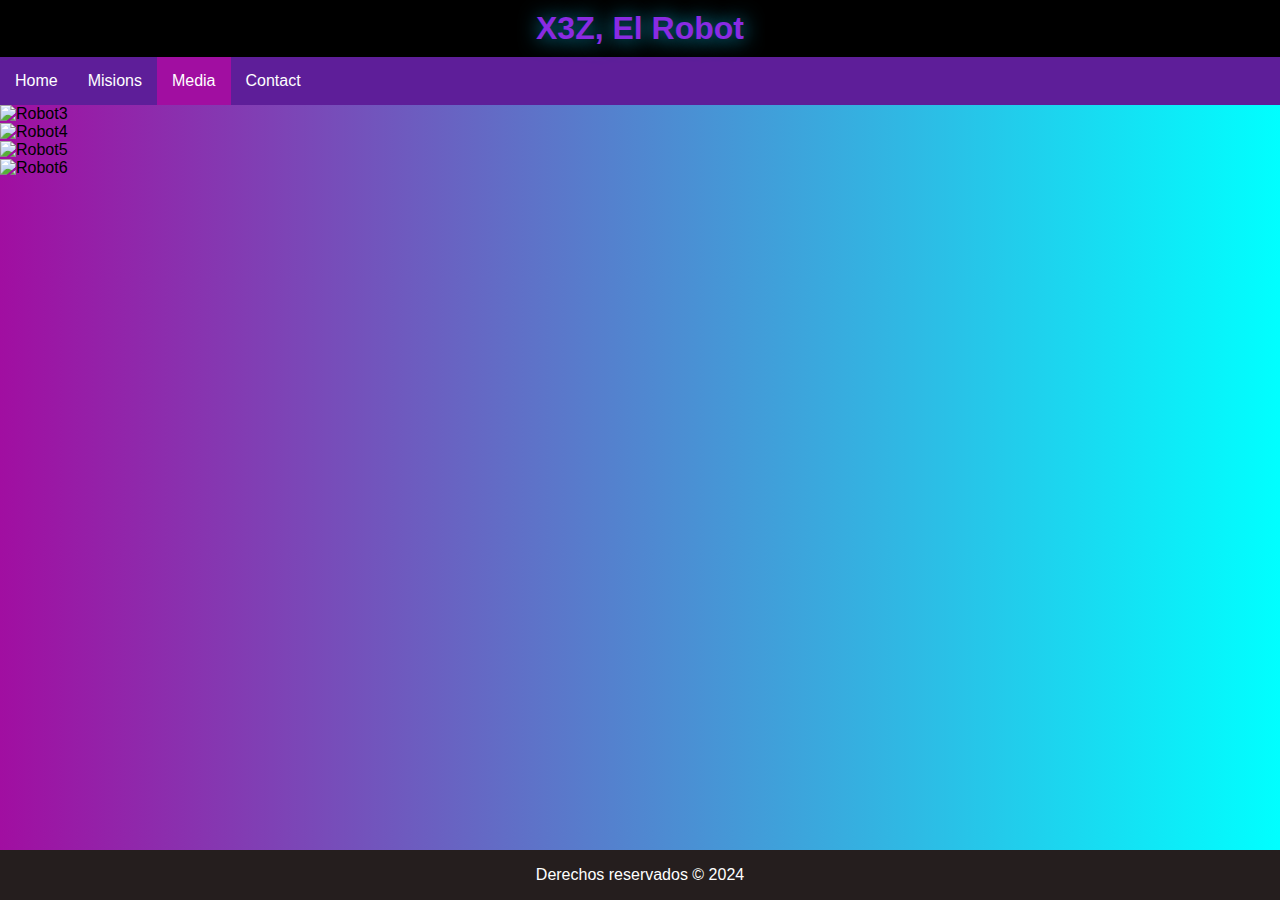
==== audiovisuales.html @ ef45f9b8 "Subida proyecto CSS" ====
<!DOCTYPE html>
<html lang="en">

<head>
    <meta charset="UTF-8">
    <meta http-equiv="X-UA-Compatible" content="IE=edge">
    <meta name="viewport" content="width=device-width, initial-scale=1.0">
    <link rel="shortcut icon" href="/assets/favicon.png" type="image/x-icon">
    <link rel="stylesheet" href="style.css">
    <link rel="stylesheet" href="/proyecto CSS/styles/audiovisuales.css">
    <title>X3Z, el robot</title>
    

</head>

<body>

    <header>
        <h1 class="titulo">X3Z, El Robot</h1>
        <nav>
            <ul>
                <li><a href="index.html">Home</a></li>
                <li><a href="misiones.html">Misions</a></li>
                <li><a class="active" href="audiovisuales.html">Media</a></li>
                <li><a href="contacto.html">Contact</a></li>
            </ul>
        </nav>
    </header>


    <section>
        <div>
            <div class="centrado"><img src="/Proyecto CSS/assets/img3.jpg" alt="Robot3" width="400"></div>
            <div class="centrado"><img src="/Proyecto CSS/assets/img4.jpg" alt="Robot4" width="400"></div>
            <div class="centrado"><img src="/Proyecto CSS/assets/img5.jpg" alt="Robot5" width="400"></div>
            <div class="centrado"><img src="/Proyecto CSS/assets/img6.jpg" alt="Robot6" width="400"></div>
        </div>
    </section>


    <footer>
        <p>Derechos reservados &copy; 2024</p>
    </footer>


</body>

</html>
---- style.css ----
body{
    font-family: 'Lucida Sans', 'Lucida Sans Regular', 'Lucida Grande', 'Lucida Sans Unicode', Geneva, Verdana, sans-serif;
    background: linear-gradient(to right, rgb(161, 14, 161), aqua);
    padding: 0;
    margin: 0;
    padding-bottom: 100px;
}

header{
    text-align: center;
}

.titulo{
    font-family: 'Segoe UI', Tahoma, Geneva, Verdana, sans-serif;
    text-shadow: 1px 1px 20px rgb(17, 171, 209);
}


.active{
    background-color: rgb(161, 14, 161);
}

ul{
    list-style-type: none;
    margin: 0;
    padding: 0;
    overflow: hidden;
    background-color: rgb(94, 30, 153);
}

li {
    float: left;
}

li a{
    display: block;
    color: white;
    text-align: center;
    padding: 15px;
    text-decoration: none;
}

li a:hover:not(.active){
    background-color: rgb(49, 49, 187);
}

h1{
    background-color: black;
    padding: 10px;
    margin: 0;
    color:blueviolet;
}

footer{
    background-color: rgb(37, 30, 30);
    color: white;
    padding: 5 px;
    text-align: center;
    position: fixed;
    bottom: 0;
    width: 100%;
}
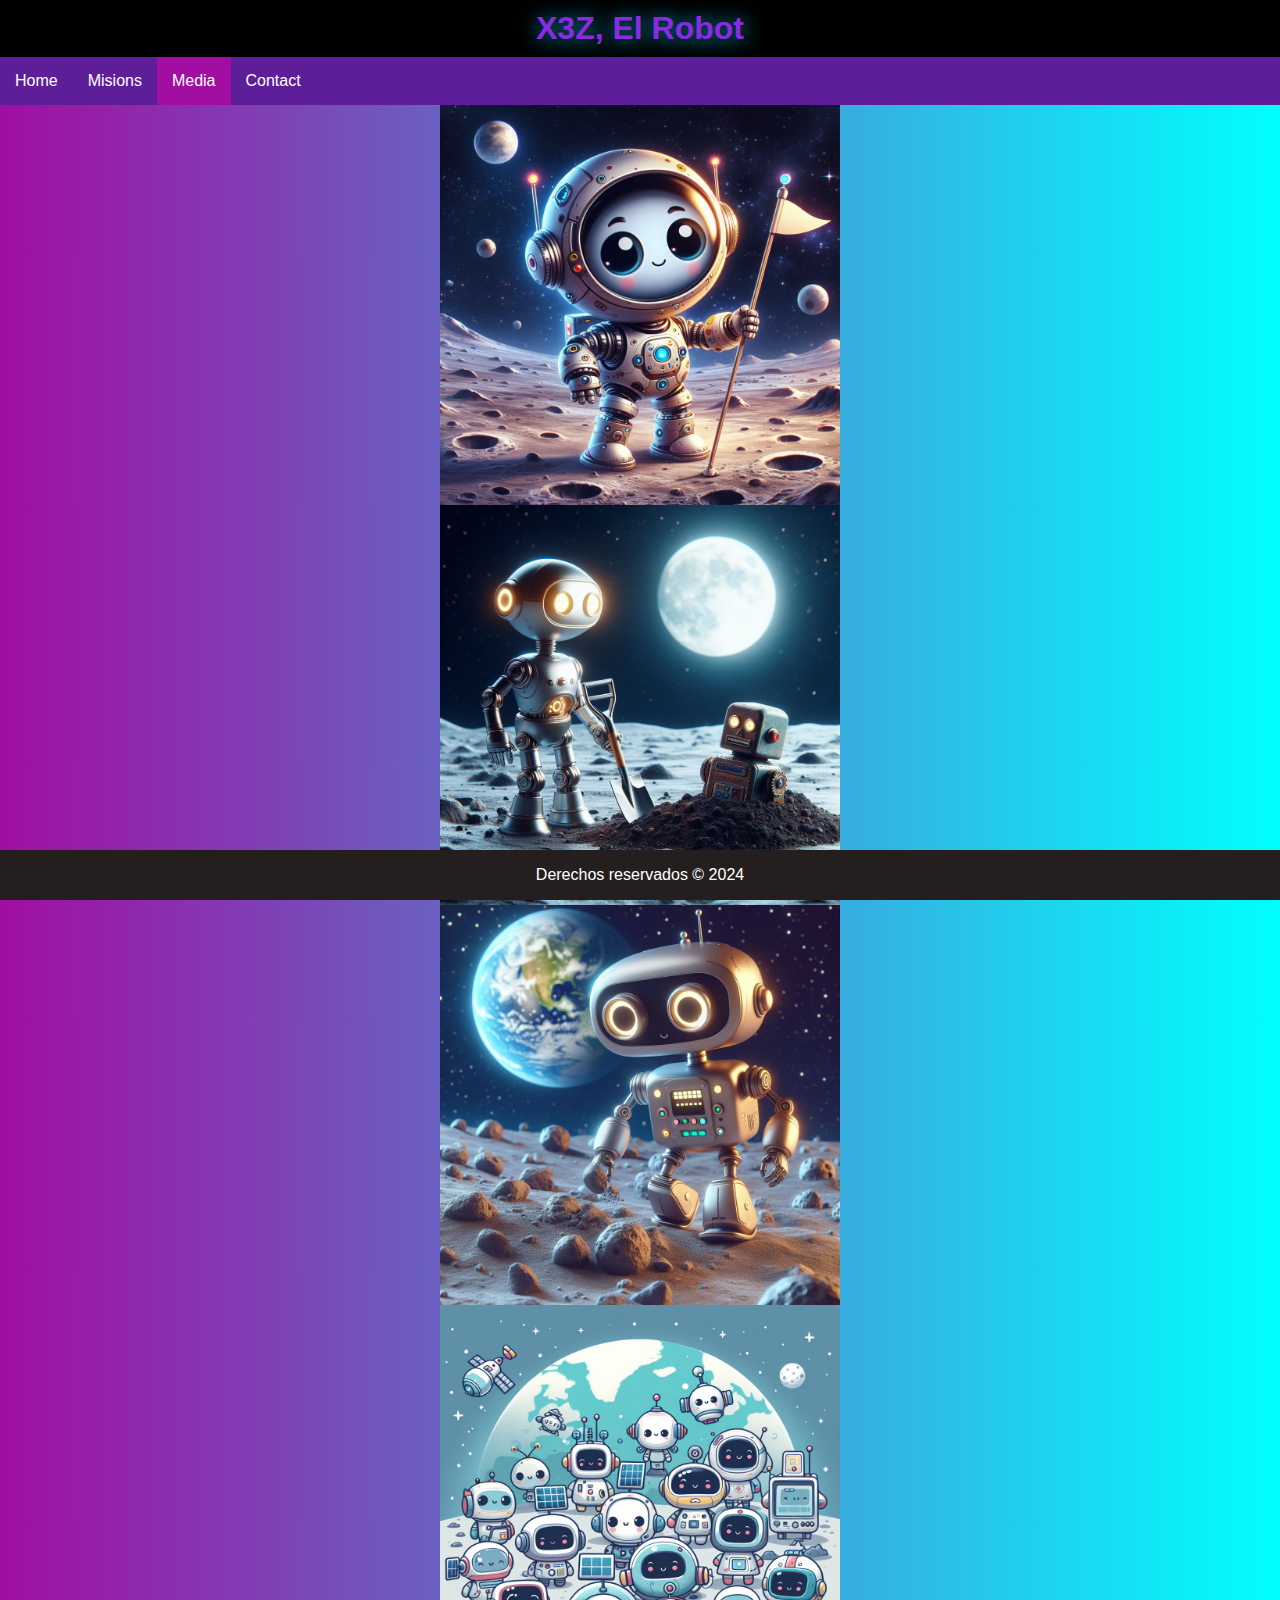
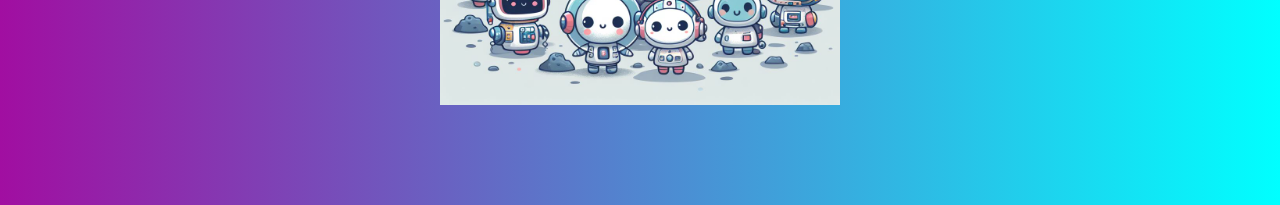
==== commit a2046e04: "Update audiovisuales.html" ====
--- a/audiovisuales.html
+++ b/audiovisuales.html
@@ -5,9 +5,9 @@
     <meta charset="UTF-8">
     <meta http-equiv="X-UA-Compatible" content="IE=edge">
     <meta name="viewport" content="width=device-width, initial-scale=1.0">
-    <link rel="shortcut icon" href="/assets/favicon.png" type="image/x-icon">
+    <link rel="shortcut icon" href="assets/favicon.png" type="image/x-icon">
     <link rel="stylesheet" href="style.css">
-    <link rel="stylesheet" href="/proyecto CSS/styles/audiovisuales.css">
+    <link rel="stylesheet" href="styles/audiovisuales.css">
     <title>X3Z, el robot</title>
     
 
@@ -30,10 +30,10 @@
 
     <section>
         <div>
-            <div class="centrado"><img src="/Proyecto CSS/assets/img3.jpg" alt="Robot3" width="400"></div>
-            <div class="centrado"><img src="/Proyecto CSS/assets/img4.jpg" alt="Robot4" width="400"></div>
-            <div class="centrado"><img src="/Proyecto CSS/assets/img5.jpg" alt="Robot5" width="400"></div>
-            <div class="centrado"><img src="/Proyecto CSS/assets/img6.jpg" alt="Robot6" width="400"></div>
+            <div class="centrado"><img src="assets/img3.jpg" alt="Robot3" width="400"></div>
+            <div class="centrado"><img src="assets/img4.jpg" alt="Robot4" width="400"></div>
+            <div class="centrado"><img src="assets/img5.jpg" alt="Robot5" width="400"></div>
+            <div class="centrado"><img src="assets/img6.jpg" alt="Robot6" width="400"></div>
         </div>
     </section>
 
@@ -45,4 +45,4 @@
 
 </body>
 
-</html>+</html>
--- a/styles/audiovisuales.css
+++ b/styles/audiovisuales.css
@@ -0,0 +1,4 @@
+.centrado {
+    display: flex;
+    justify-content: center;
+}